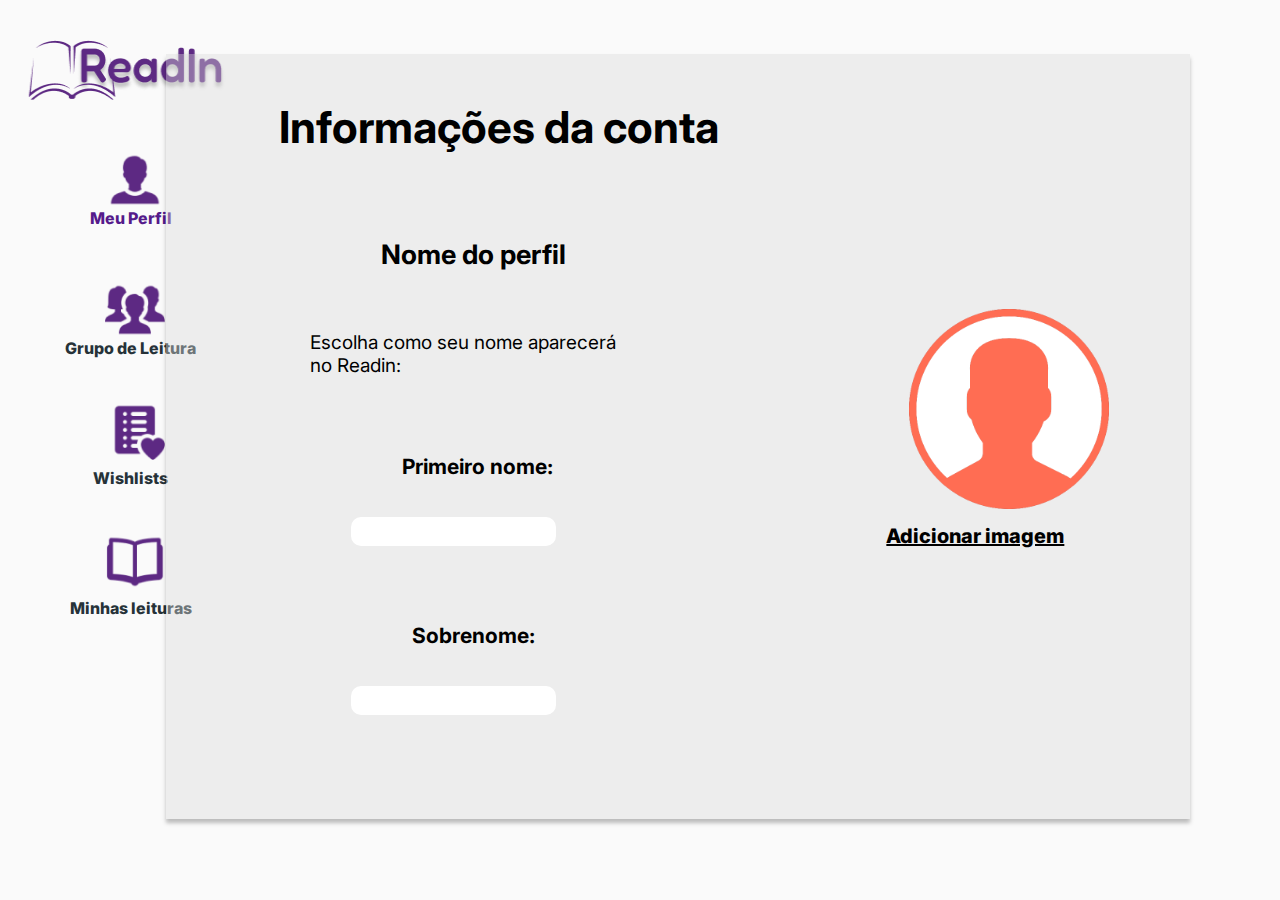
==== src/editar perfil/Index.html @ 9f4bd822 "tela de editar perfil" ====
<!DOCTYPE html>
<html lang="pt-br">
<head>
    <meta charset="UTF-8">
    <meta http-equiv="X-UA-Compatible" content="IE=edge">
    <meta name="viewport" content="width=device-width, initial-scale=1.0">
    <link rel="preconnect" href="https://fonts.googleapis.com">
    <link rel="preconnect" href="https://fonts.gstatic.com" crossorigin>
    <link href="https://fonts.googleapis.com/css2?family=Fredoka:wght@500&family=Inter:wght@400;700;900&display=swap" rel="stylesheet">
    <link rel="stylesheet" href="style.css">
    <title>Editar perfil</title>
</head>
<header>
    <section class="header">
        <div class="container">
            <img id="Logo" src="images/Logo.png" alt="logo ReadIn">
        </div>
    </section>
</header>
<body>
    <div class="containermenu">
        <nav>
            <ul class="aside-menu"> 
                <li><a href="">Meu Perfil</a></li> 
                <li><a>Grupo de Leitura</a> </li>
                <li><a>Wishlists</a></li>
                <li><a>Minhas leituras</a></li>
            </ul>
            <img id="meuPerfil" src="images/meuPerfil.png" alt="ícone meu perfil">
            <img id="gruposLeitura" src="images/gruposLeitura.png" alt="ícone meu perfil">
            <img id="Wishlist" src="images/Wishlist.png" alt="ícone meu perfil">
            <img id="minhasLeituras" src="images/minhasLeituras.png" alt="ícone meu perfil">
            </div>
        </nav>
    </div>
    <div class="Main">
        <div class="informacoes">
            <h1>Informações da conta</h1>
        </div>
        <div class="txtnome">
            <h3>Nome do perfil</h3>
        </div>
        <div class="txtexemplo">
            <p>Escolha como seu nome aparecerá no Readin:</p>
        </div>
        <div class="fname">
            <label for="name">Primeiro nome:</label>
        </div>
        <div class="input-name">
            <input class="nome" type="text" maxlength="20">
        </div>
        <div class="lname">
            <label for="lastname">Sobrenome:</label>
        </div>
        <div class="input-lname">
            <input class="sobrenome" type="text" maxlength="50">
        </div>
        <div class="imagem">
            <img id="img" src="./images/do-utilizador.png" alt="">
            <input type="file" id="flImage" name="fImage" accept="image/*">
        </div>
        <div class="addimg">
            <p class="add-img">Adicionar imagem</p>
        </div>
    </div>
    <script src="script.js" defer></script>
</body>
</html>
---- src/editar perfil/style.css ----
* {
    margin: 0;
    padding: 0;
    box-sizing: border-box;
    list-style: none;
    text-decoration: none;
    font-family: 'Inter';
}

body {
    background-color: #FAFAFA;
}

#Logo {
    position: absolute;
    width: 206px;
    height: 65px;
    left: 20px;
    top: 35px;
}

.aside-menu{
    position: relative;
    right: 20px;
}

.containermenu {
    position: absolute;
    display: flex;
    height: 725px;
    left: 85px;
    font-weight: 800;
    font-size: 16px;
    align-items: center;
    text-align: center;
    color: #263238;
    line-height: 130px;
    top: 50px;

}


#meuPerfil {
    position: absolute;
    width: 60px;
    height: 60px;
    left: 20px;
    top: 100px;
}

#gruposLeitura {
    position: absolute;
    width: 60px;
    height: 60px;
    left: 20px;
    top: 230px;
}

#Wishlist {
    position: absolute;
    width: 60px;
    height: 60px;
    left: 20px;
    top: 350px;
}

.informacoes{
    position: relative;
    font-size: 22px;
    font-weight: 800;
    left: 11%;
    top: 6%;
}

.txtnome{
    position: relative;
    font-size: 23px;
    font-weight: 800;
    top: 17%;
    left: 21%;
}

.txtexemplo{
    position: relative;
    font-size: 19px;
    width: 30%;
    top: 25%;
    left: 14%;
}

.fname{
    position: relative;
    font-size: 21px;
    font-weight: 700;
    top: 35%;
    left: 23%;
}

.input-name{
    position: relative;
    top: 40%;
    left: 18%;
}

.nome{
    width: 20%;
    height: 29px;
    border-radius: 10px;
    outline: 0;
    border: 0;
    text-align: center;
    font-size: 18px;
    font-weight: 500;
}

.input-lname{
    position: relative;
    top: 55%;
    left: 18%;
}

.sobrenome{
    width: 20%;
    height: 29px;
    border-radius: 10px;
    outline: 0;
    border: 0;
    text-align: center;
    font-size: 18px;
    font-weight: 500;
}

.lname{
    position: relative;
    font-size: 21px;
    font-weight: 700;
    top: 50%;
    left: 24%;
}

input[type='file'] {
    display: none;
}

.imagem{
    position: relative;
    width: 10%;
    height: 10%;
    top: 2%;
    left: 72.5%;
}

.imagem:hover{
    cursor: pointer;
}

#img {
    width: 200px;
}

.addimg{
    position: relative;
    left: 29%;
    top: 20%;
    text-decoration: underline;
}

.add-img{
    align-items: center;
    text-align: center;
    font-size: 20px;
    font-weight: 800;
}

#minhasLeituras {
    position: absolute;
    width: 60px;
    height: 60px;
    left: 20px;
    top: 480px;
}

.Main {
    position: absolute;
    width: 80%;
    height: 85%;
    left: 13%;
    top: 6%;
    background: rgba(217, 217, 217, 0.4);
    box-shadow: 0px 4px 4px rgba(0, 0, 0, 0.25);

}
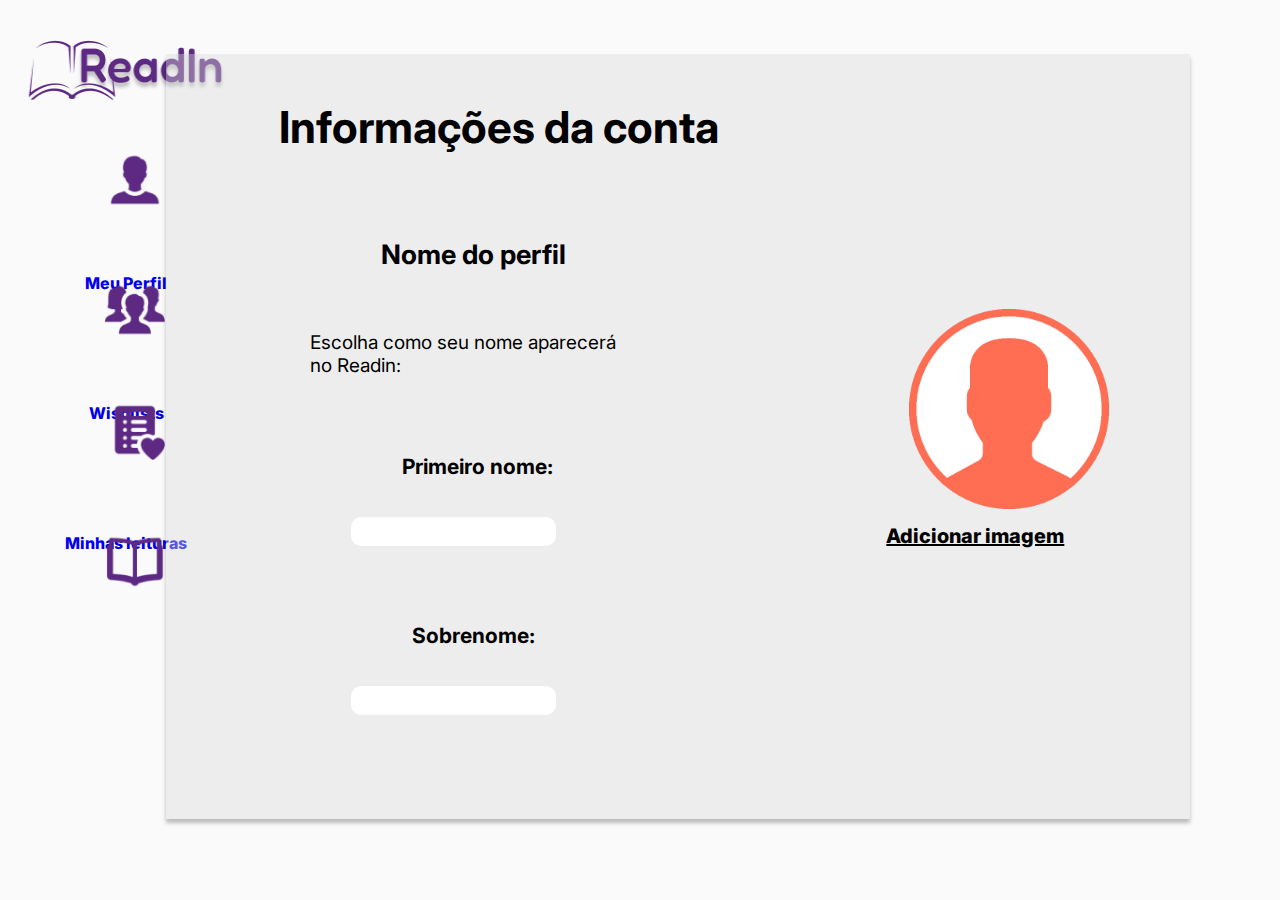
==== commit 829589ac: "linkando paginas" ====
--- a/src/editar perfil/Index.html
+++ b/src/editar perfil/Index.html
@@ -21,10 +21,10 @@
     <div class="containermenu">
         <nav>
             <ul class="aside-menu"> 
-                <li><a href="">Meu Perfil</a></li> 
-                <li><a>Grupo de Leitura</a> </li>
-                <li><a>Wishlists</a></li>
-                <li><a>Minhas leituras</a></li>
+                <li><a href="/pmv-ads-2023-1-e1-proj-web-t15-e1-proj-web-t15-time4-projlivroapp/src/editar perfil/Index.html">Meu Perfil</a></li> 
+               
+                <li><a href="/pmv-ads-2023-1-e1-proj-web-t15-e1-proj-web-t15-time4-projlivroapp/src/Wishlist/index.html">Wishlists</a></li>
+                <li><a href="/pmv-ads-2023-1-e1-proj-web-t15-e1-proj-web-t15-time4-projlivroapp/src/minhasLeituras/Index.html">Minhas leituras</a></li>
             </ul>
             <img id="meuPerfil" src="images/meuPerfil.png" alt="ícone meu perfil">
             <img id="gruposLeitura" src="images/gruposLeitura.png" alt="ícone meu perfil">
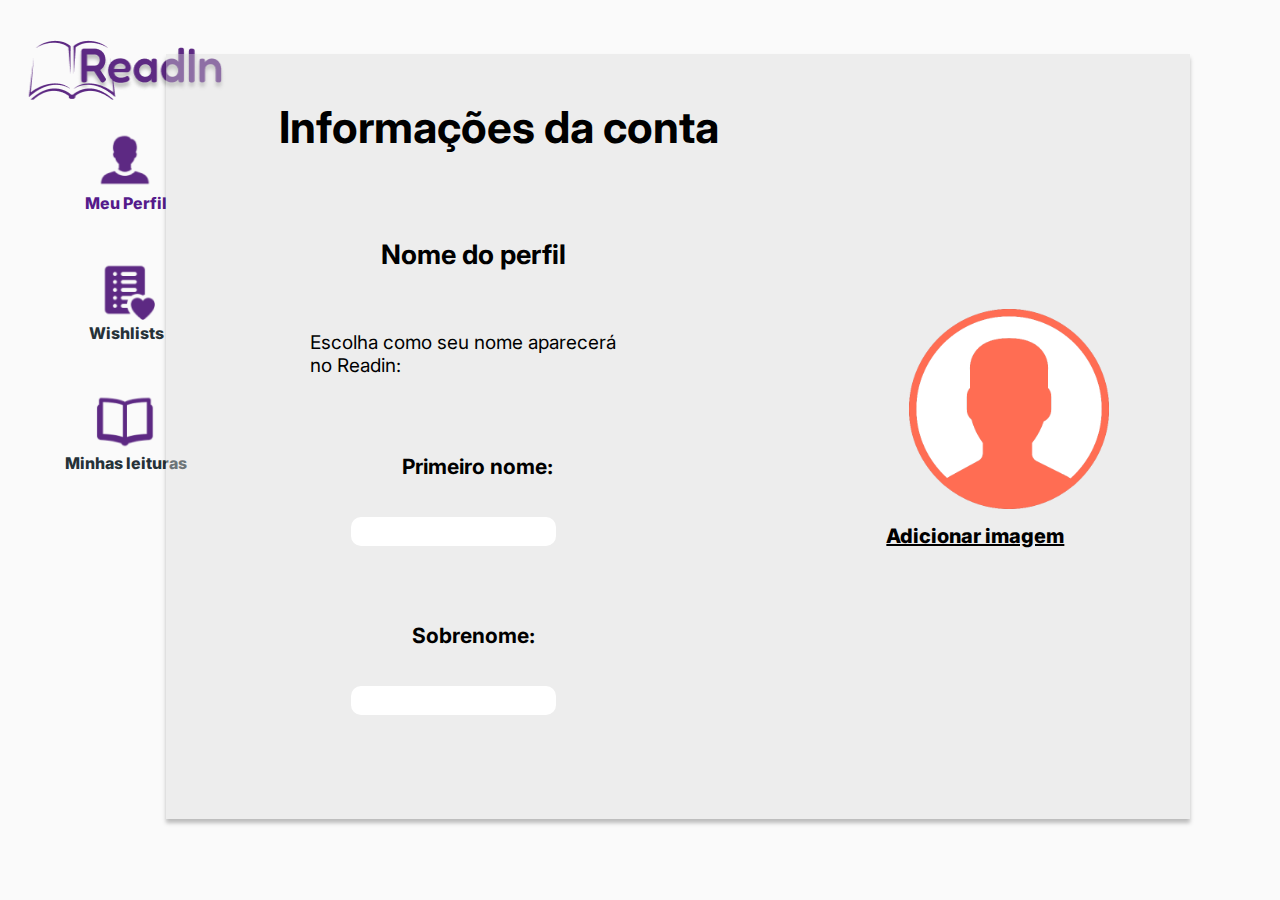
==== commit 9235a658: "corrigindo posicionamento do menu lateral" ====
--- a/src/editar perfil/Index.html
+++ b/src/editar perfil/Index.html
@@ -21,13 +21,11 @@
     <div class="containermenu">
         <nav>
             <ul class="aside-menu"> 
-                <li><a href="/pmv-ads-2023-1-e1-proj-web-t15-e1-proj-web-t15-time4-projlivroapp/src/editar perfil/Index.html">Meu Perfil</a></li> 
-               
-                <li><a href="/pmv-ads-2023-1-e1-proj-web-t15-e1-proj-web-t15-time4-projlivroapp/src/Wishlist/index.html">Wishlists</a></li>
-                <li><a href="/pmv-ads-2023-1-e1-proj-web-t15-e1-proj-web-t15-time4-projlivroapp/src/minhasLeituras/Index.html">Minhas leituras</a></li>
+                <li><a href="">Meu Perfil</a></li> 
+                <li><a>Wishlists</a></li>
+                <li><a>Minhas leituras</a></li>
             </ul>
             <img id="meuPerfil" src="images/meuPerfil.png" alt="ícone meu perfil">
-            <img id="gruposLeitura" src="images/gruposLeitura.png" alt="ícone meu perfil">
             <img id="Wishlist" src="images/Wishlist.png" alt="ícone meu perfil">
             <img id="minhasLeituras" src="images/minhasLeituras.png" alt="ícone meu perfil">
             </div>
--- a/src/editar perfil/style.css
+++ b/src/editar perfil/style.css
@@ -35,7 +35,7 @@
     text-align: center;
     color: #263238;
     line-height: 130px;
-    top: 50px;
+    top: -30px;
 
 }
 
@@ -44,24 +44,18 @@
     position: absolute;
     width: 60px;
     height: 60px;
-    left: 20px;
-    top: 100px;
+    left: 10px;
+    top: 160px;
 }
 
-#gruposLeitura {
-    position: absolute;
-    width: 60px;
-    height: 60px;
-    left: 20px;
-    top: 230px;
-}
+
 
 #Wishlist {
     position: absolute;
     width: 60px;
     height: 60px;
-    left: 20px;
-    top: 350px;
+    left: 10px;
+    top: 290px;
 }
 
 .informacoes{
@@ -176,8 +170,8 @@
     position: absolute;
     width: 60px;
     height: 60px;
-    left: 20px;
-    top: 480px;
+    left: 10px;
+    top: 420px;
 }
 
 .Main {
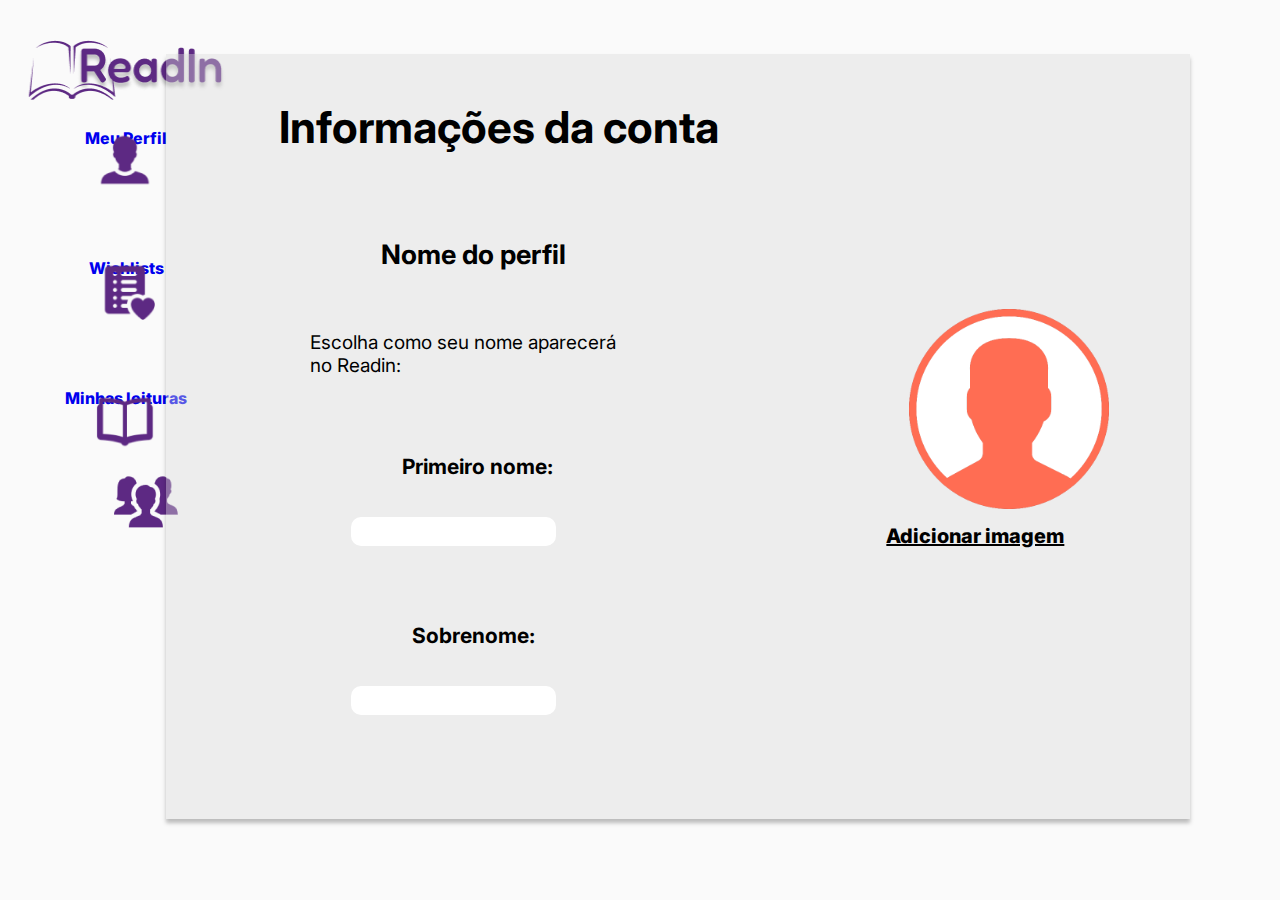
==== commit ea8c2ebb: "Merge branch 'main' of https://github.com/ICEI-PUC-Minas-PMV-ADS/pmv-ads-2023-1-e1-proj-web-t15-e1-p" ====
--- a/src/editar perfil/Index.html
+++ b/src/editar perfil/Index.html
@@ -21,11 +21,13 @@
     <div class="containermenu">
         <nav>
             <ul class="aside-menu"> 
-                <li><a href="">Meu Perfil</a></li> 
-                <li><a>Wishlists</a></li>
-                <li><a>Minhas leituras</a></li>
+                <li><a href="/src/editar perfil/Index.html">Meu Perfil</a></li> 
+               
+                <li><a href="/src/Wishlist/index.html">Wishlists</a></li>
+                <li><a href="/src/minhasLeituras/Index.html">Minhas leituras</a></li>
             </ul>
             <img id="meuPerfil" src="images/meuPerfil.png" alt="ícone meu perfil">
+            <img id="gruposLeitura" src="images/gruposLeitura.png" alt="ícone meu perfil">
             <img id="Wishlist" src="images/Wishlist.png" alt="ícone meu perfil">
             <img id="minhasLeituras" src="images/minhasLeituras.png" alt="ícone meu perfil">
             </div>
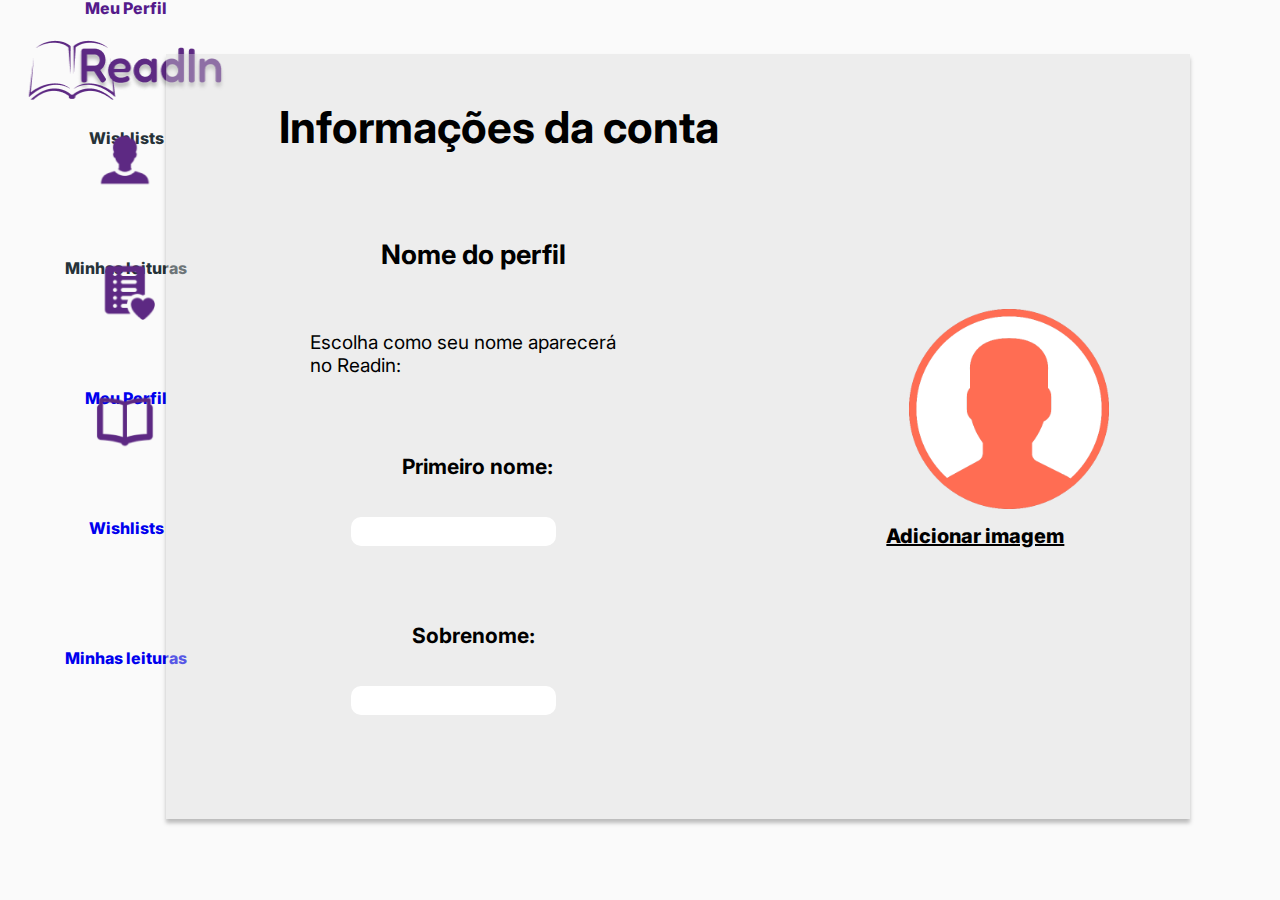
==== commit af789ddc: "Merge branch 'main' into readin-66" ====
--- a/src/editar perfil/Index.html
+++ b/src/editar perfil/Index.html
@@ -21,13 +21,14 @@
     <div class="containermenu">
         <nav>
             <ul class="aside-menu"> 
-                <li><a href="/src/editar perfil/Index.html">Meu Perfil</a></li> 
-               
+                <li><a href="">Meu Perfil</a></li> 
+                <li><a>Wishlists</a></li>
+                <li><a>Minhas leituras</a></li>
+                <li><a href="/src/editar perfil/Index.html">Meu Perfil</a></li>              
                 <li><a href="/src/Wishlist/index.html">Wishlists</a></li>
                 <li><a href="/src/minhasLeituras/Index.html">Minhas leituras</a></li>
             </ul>
             <img id="meuPerfil" src="images/meuPerfil.png" alt="ícone meu perfil">
-            <img id="gruposLeitura" src="images/gruposLeitura.png" alt="ícone meu perfil">
             <img id="Wishlist" src="images/Wishlist.png" alt="ícone meu perfil">
             <img id="minhasLeituras" src="images/minhasLeituras.png" alt="ícone meu perfil">
             </div>
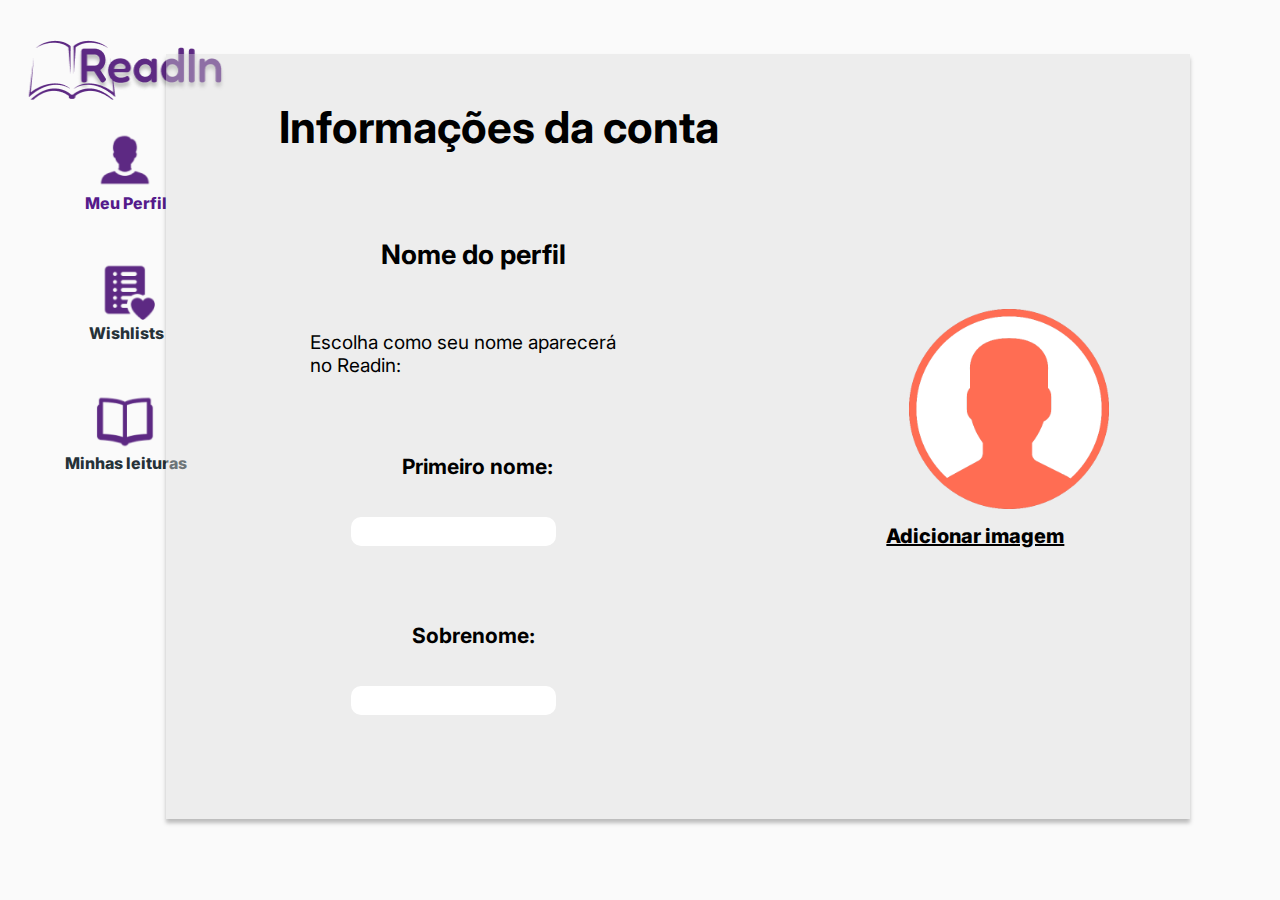
==== commit 57de6f71: "correção menu" ====
--- a/src/editar perfil/Index.html
+++ b/src/editar perfil/Index.html
@@ -24,9 +24,9 @@
                 <li><a href="">Meu Perfil</a></li> 
                 <li><a>Wishlists</a></li>
                 <li><a>Minhas leituras</a></li>
-                <li><a href="/src/editar perfil/Index.html">Meu Perfil</a></li>              
-                <li><a href="/src/Wishlist/index.html">Wishlists</a></li>
-                <li><a href="/src/minhasLeituras/Index.html">Minhas leituras</a></li>
+                <li><a href="/src/editar perfil/Index.html"></a></li>              
+                <li><a href="/src/Wishlist/index.html"></a></li>
+                <li><a href="/src/minhasLeituras/Index.html"></a></li>
             </ul>
             <img id="meuPerfil" src="images/meuPerfil.png" alt="ícone meu perfil">
             <img id="Wishlist" src="images/Wishlist.png" alt="ícone meu perfil">
